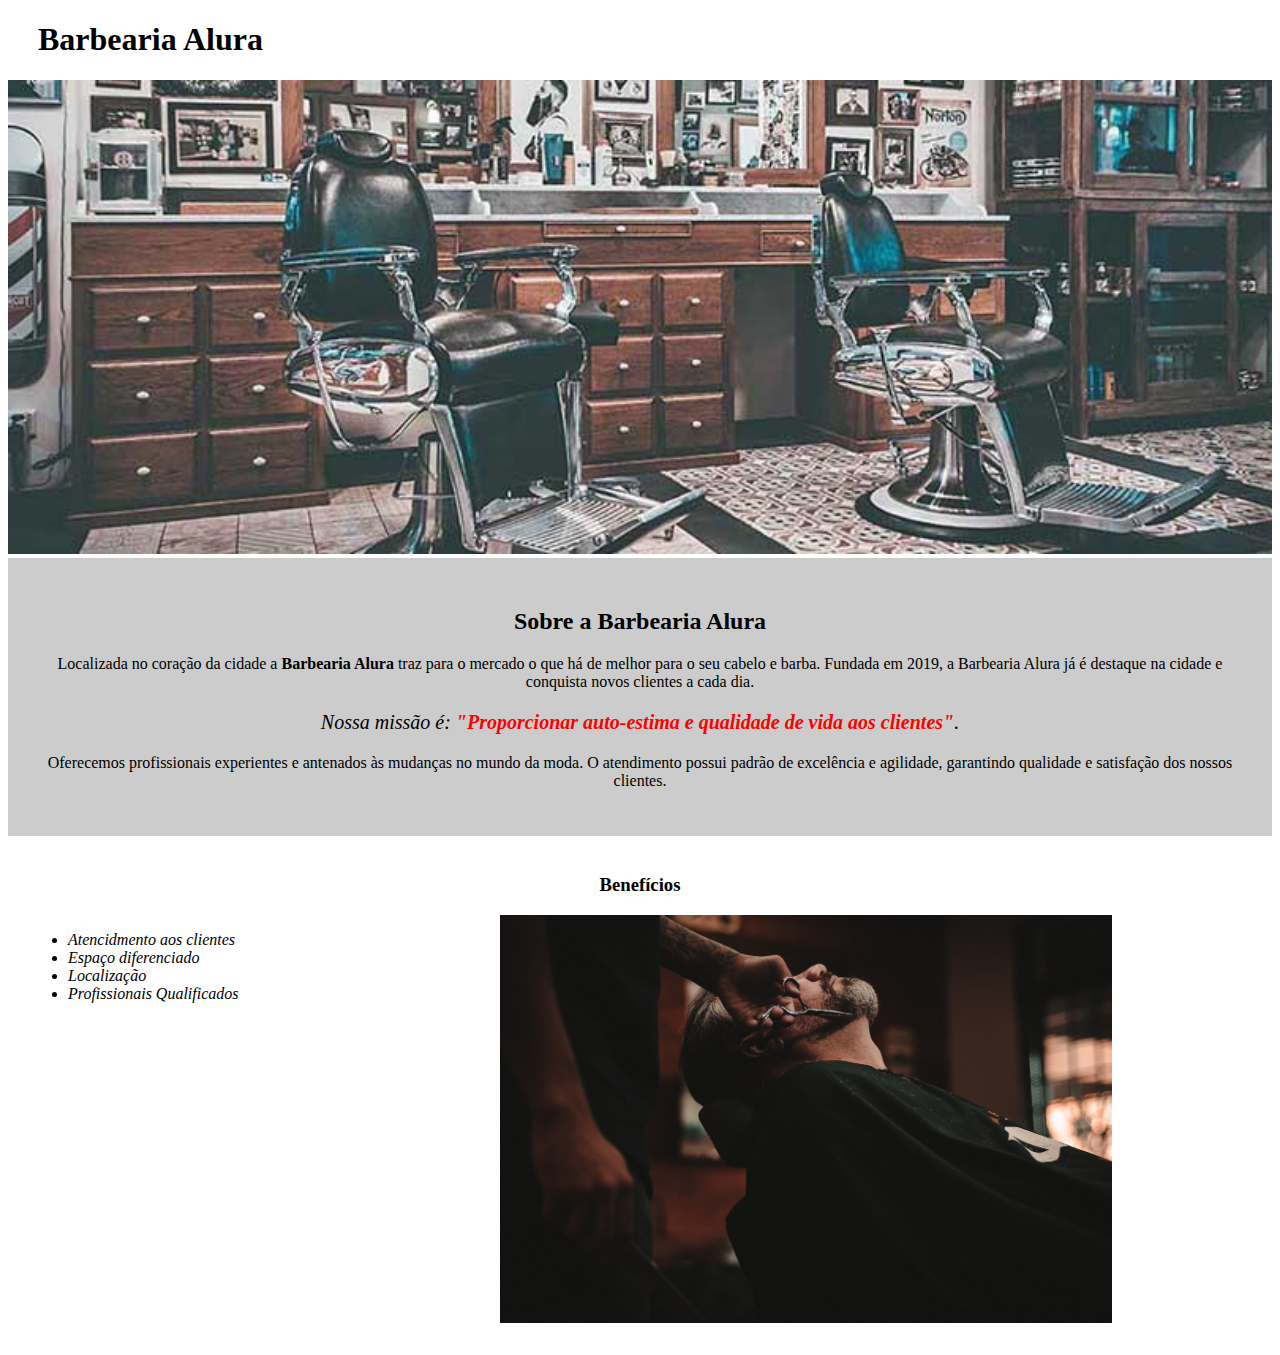
==== index.html @ d73198cd "first commit" ====
<!DOCTYPE html>
<html lang="pt-br">
   <head>

	  <meta charset="UTF-8">
      <title>Barbearia Alura</title>
      <link rel="stylesheet" href="style.css">   
      
   </head>
     <body>
     	<header>
     		<h1 class="titulo-principal">Barbearia Alura</h1>
     	</header>

     	<img id= "banner" src="banner.jpg">
       <div class="principal">
       <h2 class="titulo-centralizado">Sobre a Barbearia Alura</h2>

       <p style= "">Localizada no coração da cidade a <strong>Barbearia Alura</strong> traz para o mercado o que há de melhor para o seu cabelo e barba. Fundada em 2019, a Barbearia Alura já  é destaque na cidade e conquista novos clientes a cada dia.</p>

       <p id="missao"><em>Nossa missão é: <strong>"Proporcionar auto-estima e qualidade de vida aos clientes"</strong>.</em></p>

       <p style= "">Oferecemos profissionais experientes e antenados às mudanças no mundo da moda. O atendimento possui padrão de excelência e agilidade, garantindo qualidade e satisfação dos nossos clientes.</p>
       </div>

       <div class="beneficios">
       <h3 class="titulo-centralizado">Benefícios</h3>

       <ul>
          <li class="itens">Atencidmento aos clientes</li>
          <li class="itens">Espaço diferenciado</li>
          <li class="itens">Localização</li>
          <li class="itens">Profissionais Qualificados</li>
       </ul>

       <img src="beneficios.jpg" class=" imagembeneficios">
       </div>
    </body>
</html>
---- style.css ----
body{
   	  
     }

    #banner {
            width: 100%;
    }

    .principal {
             background: #cccccc;
             padding: 30px;

    }

    .titulo-principal {
    	padding-left: 30px;
    }

     .titulo-centralizado {
         text-align: center
     }

  p
    {
      text-align: center;
   }

#missao {
	   font-size:20px
}

  em strong {
	 color: #FF0000;
  }

.itens {
     font-style: italic;
}

.beneficios { 
	background: #FFFFFF;
    padding: 20px;
	 }


ul {
	display: inline-block;
	vertical-align: top;
	width: 20%;
	margin-right: 15%;
}


.imagembeneficios {
	width: 50%;
}
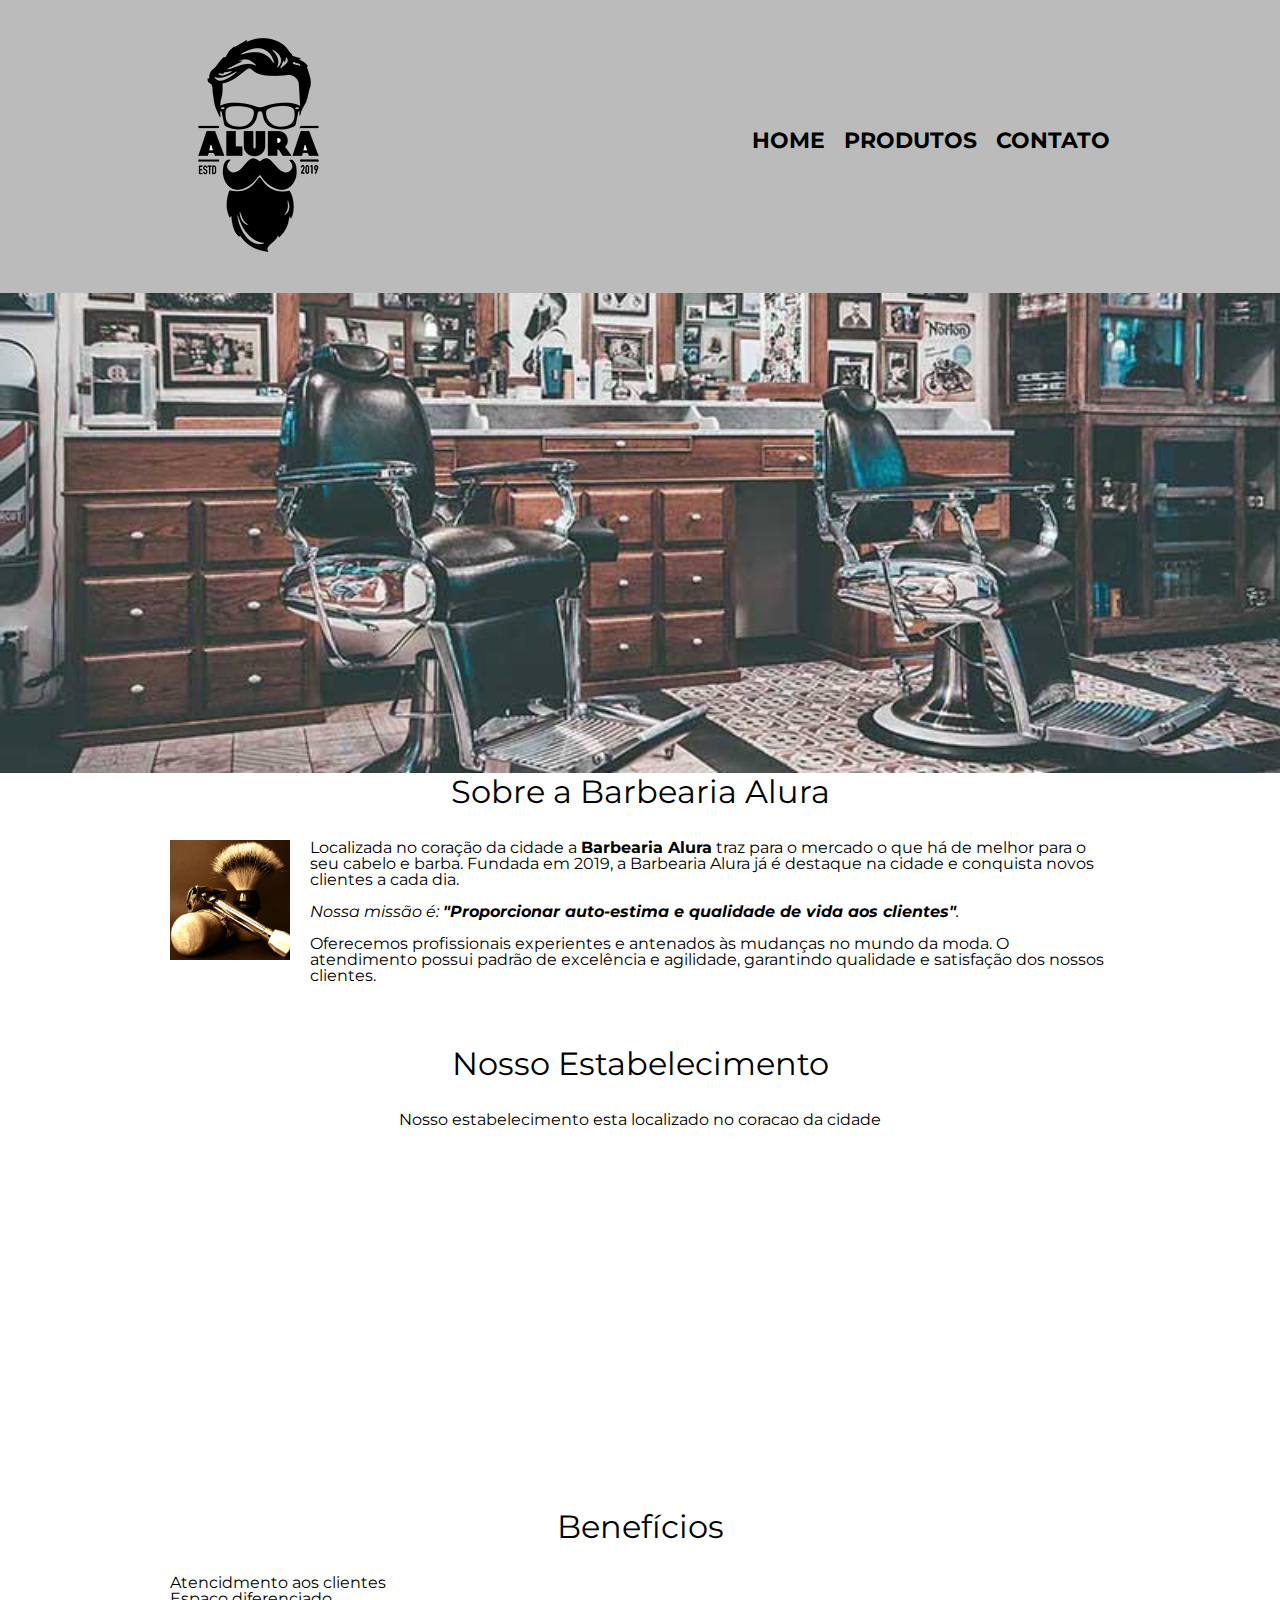
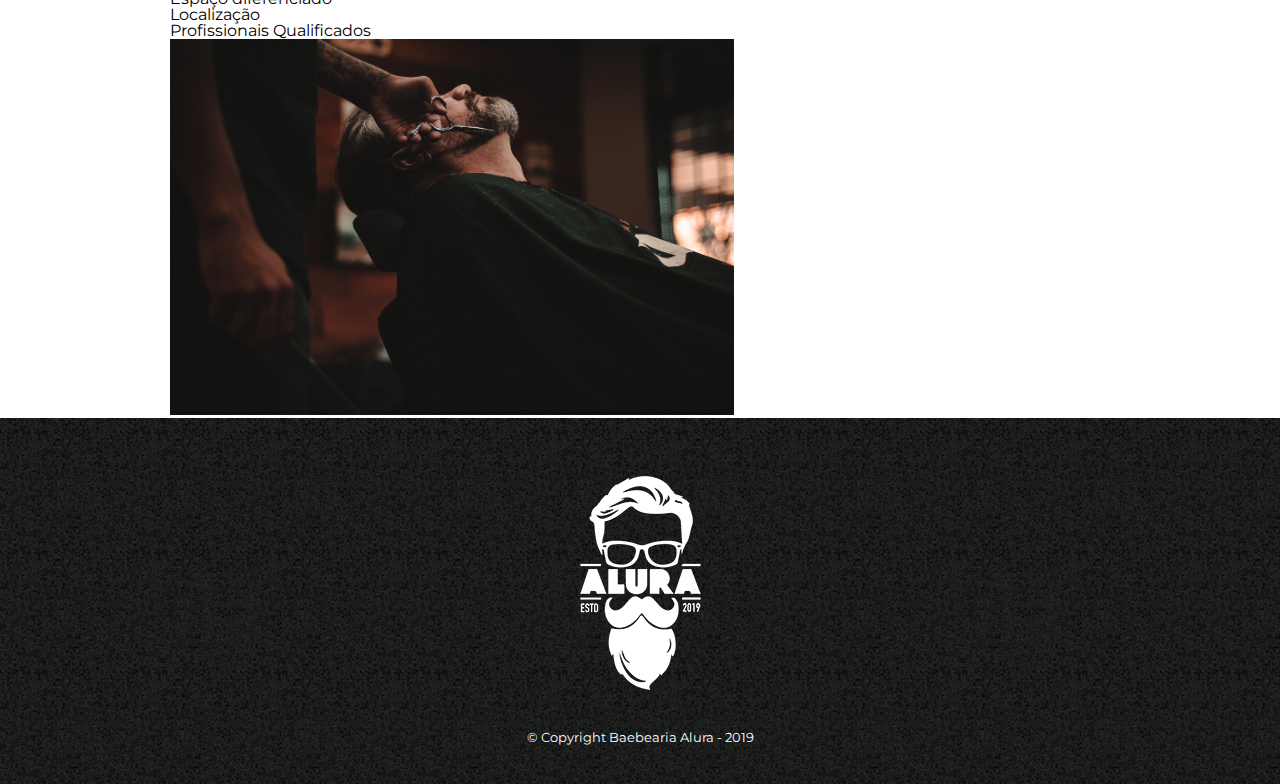
==== commit 994f6cb5: "”melhorias”" ====
--- a/index.html
+++ b/index.html
@@ -2,38 +2,64 @@
 <html lang="pt-br">
    <head>
 
-	  <meta charset="UTF-8">
+      <meta charset="UTF-8">
       <title>Barbearia Alura</title>
-      <link rel="stylesheet" href="style.css">   
       
+      <link rel="stylesheet" type="text/css" href="reset.css">
+      <link rel="stylesheet" type="text/css" href="style.css">
+      <link href="https://fonts.googleapis.com/css?family=Montserrat&display=swap" rel="stylesheet">
    </head>
      <body>
-     	<header>
-     		<h1 class="titulo-principal">Barbearia Alura</h1>
-     	</header>
+      <header>
+			<div class="caixa">
+				<h1> <img src="imagens/logo.png"></h1>
 
-     	<img id= "banner" src="banner.jpg">
-       <div class="principal">
-       <h2 class="titulo-centralizado">Sobre a Barbearia Alura</h2>
+				<nav>
+					<ul>
+						<li><a href="index.html">Home</a></li>
+						<li><a href="produtos.html">Produtos</a></li>
+						<li><a href="contato.html">Contato</a></li>
+					</ul>
+				</nav>
+			</div>
+		</header>
+         <img class= "banner" src="banner.jpg">
+         <main>
+         <section class="principal">
+            <h2 class="titulo-principal">Sobre a Barbearia Alura</h2>
 
-       <p style= "">Localizada no coração da cidade a <strong>Barbearia Alura</strong> traz para o mercado o que há de melhor para o seu cabelo e barba. Fundada em 2019, a Barbearia Alura já  é destaque na cidade e conquista novos clientes a cada dia.</p>
+            <img class="utencilios" src="utensilios.jpg" alt="utencilios de um barbeiro">
 
-       <p id="missao"><em>Nossa missão é: <strong>"Proporcionar auto-estima e qualidade de vida aos clientes"</strong>.</em></p>
+            <p style= "">Localizada no coração da cidade a <strong>Barbearia Alura</strong> traz para o mercado o que há de melhor para o seu cabelo e barba. Fundada em 2019, a Barbearia Alura já  é destaque na cidade e conquista novos clientes a cada dia.</p>
 
-       <p style= "">Oferecemos profissionais experientes e antenados às mudanças no mundo da moda. O atendimento possui padrão de excelência e agilidade, garantindo qualidade e satisfação dos nossos clientes.</p>
-       </div>
+            <p id="missao"><em>Nossa missão é: <strong>"Proporcionar auto-estima e qualidade de vida aos clientes"</strong>.</em></p>
 
-       <div class="beneficios">
-       <h3 class="titulo-centralizado">Benefícios</h3>
+            <p style= "">Oferecemos profissionais experientes e antenados às mudanças no mundo da moda. O atendimento possui padrão de excelência e agilidade, garantindo qualidade e satisfação dos nossos clientes.</p>
+         </section>
 
-       <ul>
-          <li class="itens">Atencidmento aos clientes</li>
-          <li class="itens">Espaço diferenciado</li>
-          <li class="itens">Localização</li>
-          <li class="itens">Profissionais Qualificados</li>
-       </ul>
+         <section class="mapa">
+            <h3 class="titulo-principal">Nosso Estabelecimento</h3>
+            <p>Nosso estabelecimento esta localizado no coracao da cidade</p>
+            <iframe src="https://www.google.com/maps/embed?pb=!1m18!1m12!1m3!1d3656.449977466502!2d-46.634520584870586!3d-23.588189868469016!2m3!1f0!2f0!3f0!3m2!1i1024!2i768!4f13.1!3m3!1m2!1s0x94ce5a2b2ed7f3a1%3A0xab35da2f5ca62674!2sCaelum%20-%20Escola%20de%20Tecnologia!5e0!3m2!1spt-BR!2sbr!4v1652392443209!5m2!1spt-BR!2sbr" width="100%" height="300" style="border:0;" allowfullscreen="" loading="lazy" referrerpolicy="no-referrer-when-downgrade"></iframe>
 
-       <img src="beneficios.jpg" class=" imagembeneficios">
-       </div>
+         </section>
+         <section class="beneficios">
+            <h3 class="titulo-principal">Benefícios</h3>
+            </section>
+
+            <ul>
+               <li class="itens">Atencidmento aos clientes</li>
+               <li class="itens">Espaço diferenciado</li>
+               <li class="itens">Localização</li>
+               <li class="itens">Profissionais Qualificados</li>
+            </ul>
+
+            <img src="beneficios.jpg" class="imagembeneficios">
+         </section>
+         </main>
+         <footer>
+            <img src="imagens/logo-branco.png">
+            <p class="copy">&copy; Copyright Baebearia Alura - 2019</p>
+         </footer>
     </body>
 </html>--- a/style.css
+++ b/style.css
@@ -1,56 +1,164 @@
-  body{
-   	  
-     }
-
-    #banner {
-            width: 100%;
-    }
-
-    .principal {
-             background: #cccccc;
-             padding: 30px;
-
-    }
-
-    .titulo-principal {
-    	padding-left: 30px;
-    }
-
-     .titulo-centralizado {
-         text-align: center
-     }
-
-  p
-    {
-      text-align: center;
-   }
-
-#missao {
-	   font-size:20px
+body {
+    font-family: 'Montserrat', sans-serif;
 }
-
-  em strong {
-	 color: #FF0000;
-  }
-
-.itens {
-     font-style: italic;
+header {
+    background: #BBBBBB ;
+    padding: 20px 0;
 }
-
-.beneficios { 
-	background: #FFFFFF;
-    padding: 20px;
-	 }
-
-
-ul {
-	display: inline-block;
-	vertical-align: top;
-	width: 20%;
-	margin-right: 15%;
+.caixa {
+    position: relative;
+    width: 940px;
+    margin: 0 auto;
 }
-
-
+nav {
+    position: absolute;
+    top: 110px;
+    right: 0;
+}
+nav li {
+    display: inline;
+    margin: 0 0 0 15px;
+}
+nav a {
+    text-transform: uppercase;
+    color: #000000;
+    font-weight: bold;
+    font-size: 22px;
+    text-decoration: none;
+}
+nav a:hover {
+    color: white;
+}
+.produtos {
+    width: 940px;
+    margin: 0 auto;
+    padding: 50px 0;
+}
+.produtos li {
+display: inline-block;
+text-align: center;
+width: 30%;
+vertical-align: top;
+margin: 0 1.5%;
+padding: 30px 20px;
+box-sizing: border-box;
+border: 2px solid #000000;
+border-radius: 10px;
+cursor: pointer;
+}
+.produtos li:hover {
+    border-color: white;
+}
+.produtos li:active {
+    border-color: red;
+}
+.produtos li:hover h2 {
+    font-size: 34px;
+}
+.produtos h2 {
+    font-size: 30px;
+   font-weight: bold;
+}
+.descricao  {
+    font-size: 18px;
+}
+.produto-preco {
+    font-size: 22px;
+    font-weight: bold;
+    margin-top: 10px;
+}
+footer {
+    text-align: center;
+    background: url("imagens/bg.jpg");
+    padding: 40px 0 ;
+}
+.copy {
+    color: white;
+    font-size: 13px;
+    margin-top: 20px;
+}
+main {
+    width: 940px;
+    margin: 0 auto;
+}
+form {
+    margin: 40px 0;
+    
+}
+form label, form legend {
+    display: block;
+    font-size: 20px;
+    margin: 0 0 10px;
+}
+.input-padrao {
+    display: block;
+    margin: 0 0 20px;
+    padding: 10px 25px;
+    width: 50%;
+}
+.checkbox {
+    margin: 20px 0;
+}
+.enviar {
+    width: 40%;
+    padding: 15px 0;
+    background: orange;
+    color: white;
+    font-weight: bold;
+    font-size: 18px;
+    border: none;
+    border-radius: 5px;
+    cursor: pointer;
+    transition: 1s all;
+}
+.enviar:hover {
+    background: white;
+    color: orange;
+    transform: scale(1.2);
+}
+table {
+    margin: 20px 0 40px ;
+}
+thead {
+    background: black;
+    color: white;
+    font-weight: bold;
+}
+td,th {
+    border: solid #000000;
+    padding: 8px 15px;
+}
+/* css pagina inicial*/
+.banner {
+    width:100%;
+}
+.titulo-principal {
+    text-align: center;
+    font-size: 2em;
+    margin: 0 0 1em;
+    clear: left;
+}
+.principal p {
+    margin: 0 0 1em;
+}
+.principal strong {
+    font-weight: bold;
+}
+.principal em {
+    font-style: italic;
+}
+.utencilios {
+    width: 120px;
+    float: left;
+    margin: 0 20px 20px 0;
+}
 .imagembeneficios {
-	width: 50%;
+    width: 60%;
+}
+.mapa {
+    padding: 3em 0;
+}
+.mapa p {
+    margin: 0 0 2em;
+    text-align: center;
 }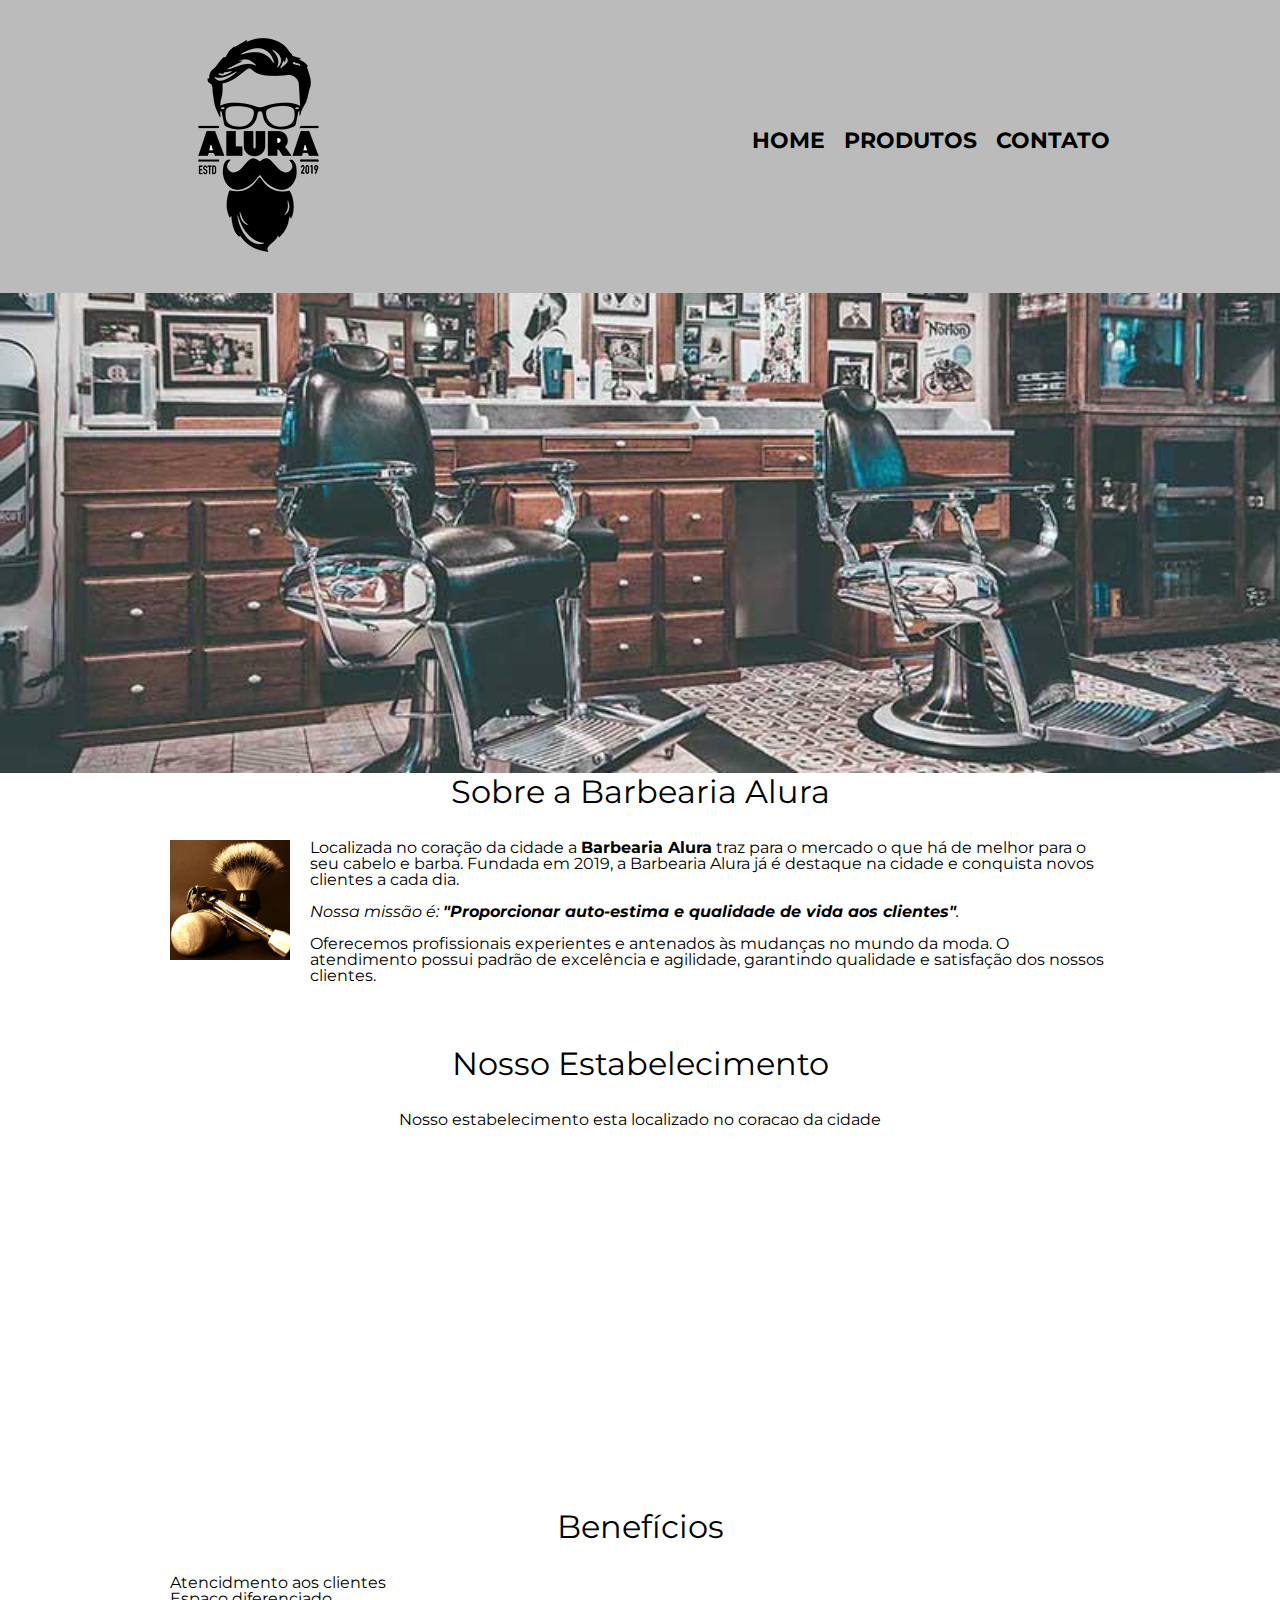
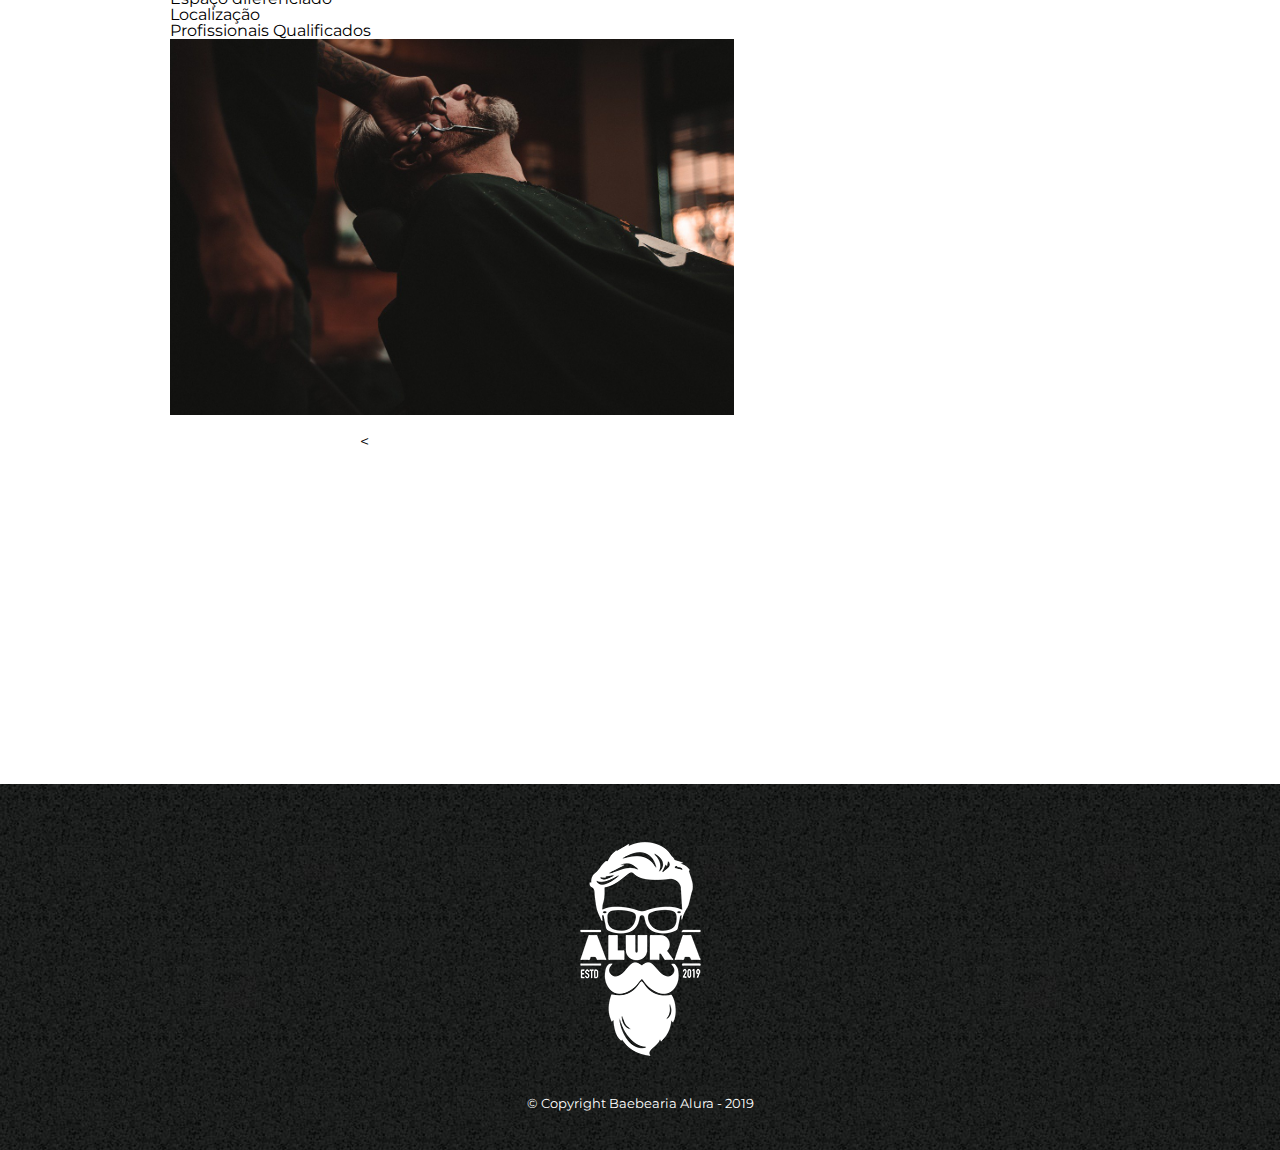
==== commit 695ac6a3: "”addvideo”" ====
--- a/index.html
+++ b/index.html
@@ -55,6 +55,9 @@
             </ul>
 
             <img src="beneficios.jpg" class="imagembeneficios">
+               <div class="video">
+                  <<iframe width="560" height="315" src="https://www.youtube.com/embed/wcVVXUV0YUY" title="YouTube video player" frameborder="0" allow="accelerometer; autoplay; clipboard-write; encrypted-media; gyroscope; picture-in-picture" allowfullscreen></iframe>
+               </div>
          </section>
          </main>
          <footer>
--- a/style.css
+++ b/style.css
@@ -161,4 +161,8 @@
 .mapa p {
     margin: 0 0 2em;
     text-align: center;
+}
+.video {
+    width: 560px;
+    margin: 1em auto;
 }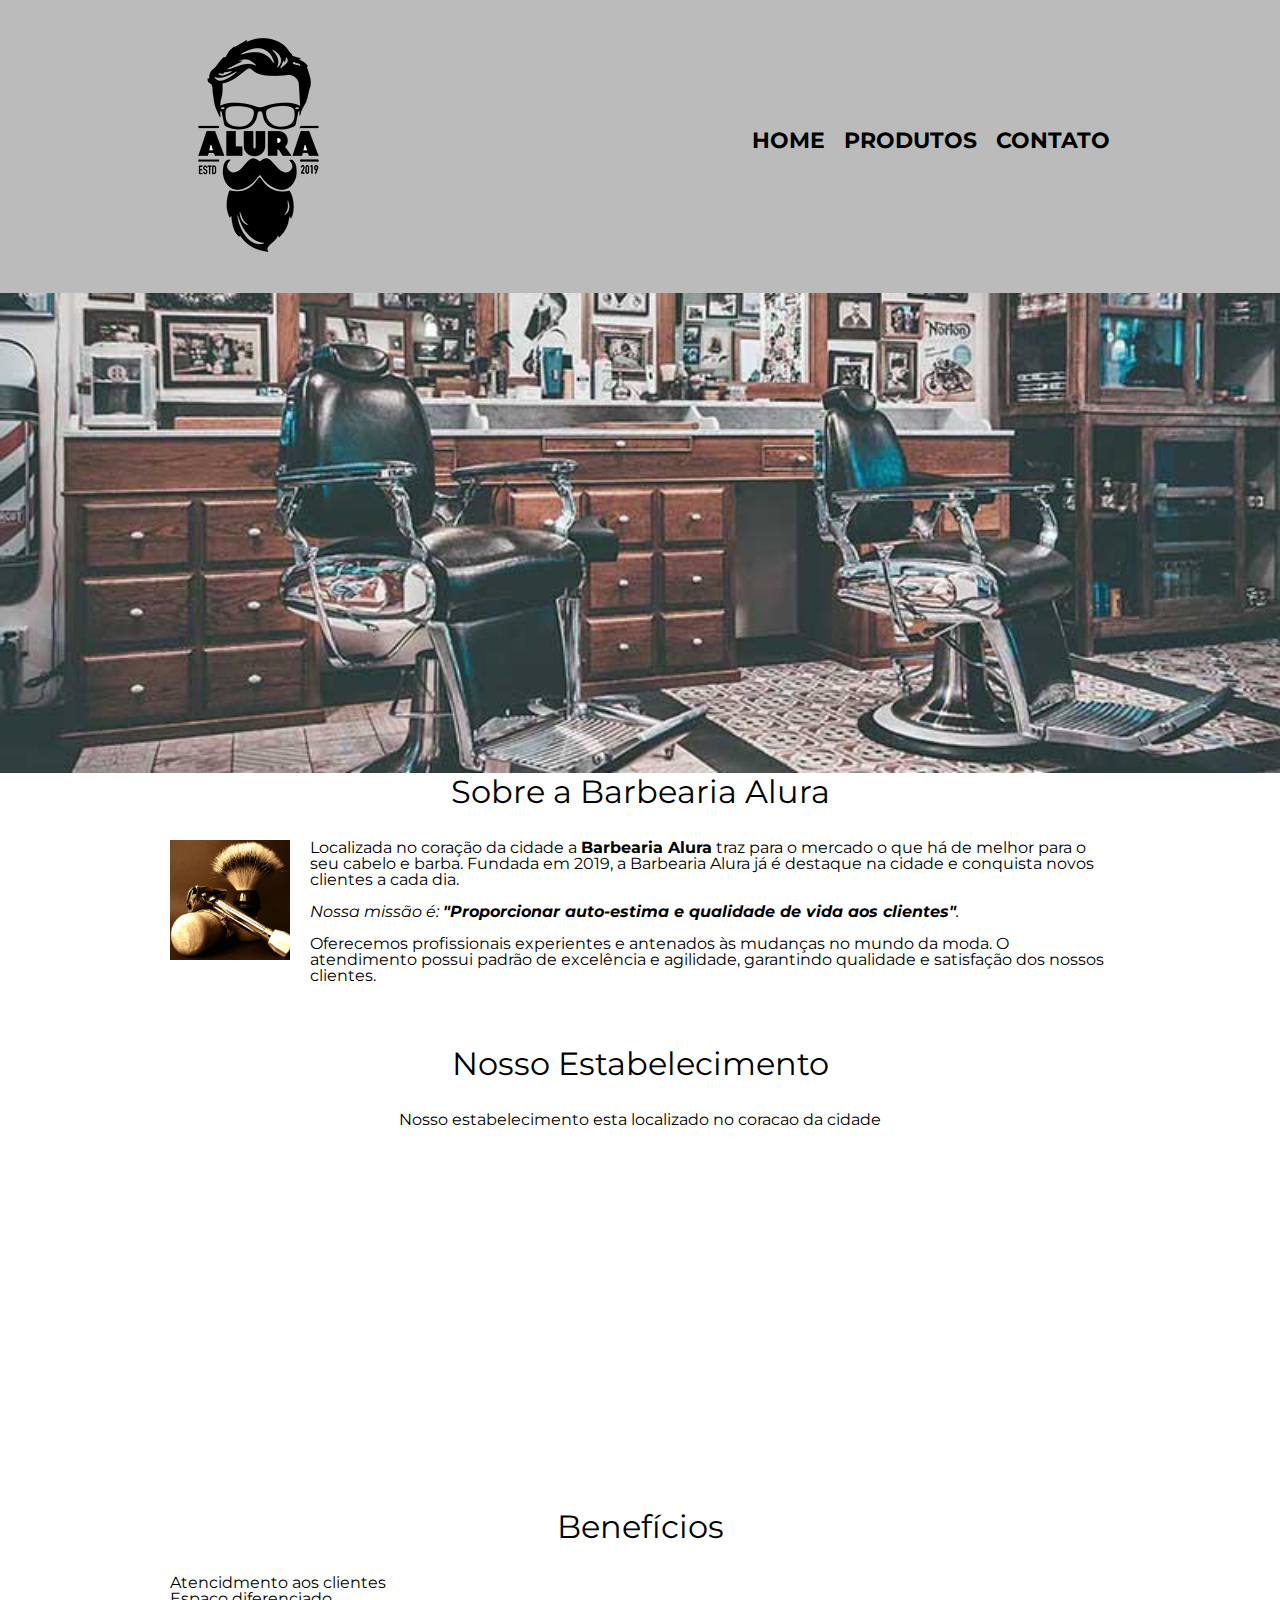
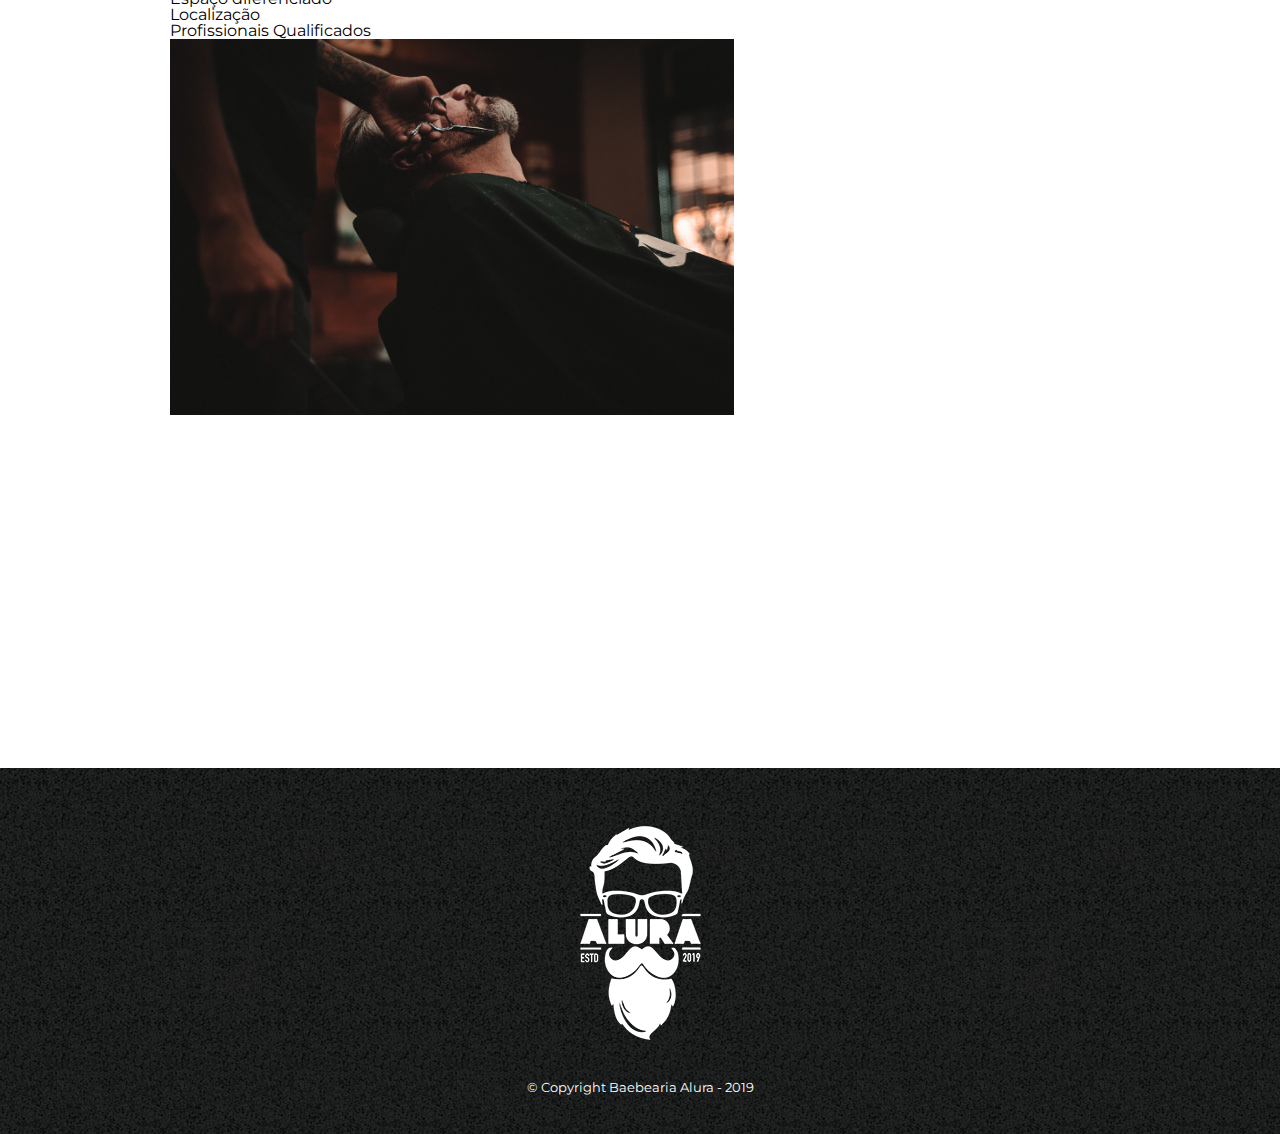
==== commit 75ed128a: "”addvideo”" ====
--- a/index.html
+++ b/index.html
@@ -56,7 +56,7 @@
 
             <img src="beneficios.jpg" class="imagembeneficios">
                <div class="video">
-                  <<iframe width="560" height="315" src="https://www.youtube.com/embed/wcVVXUV0YUY" title="YouTube video player" frameborder="0" allow="accelerometer; autoplay; clipboard-write; encrypted-media; gyroscope; picture-in-picture" allowfullscreen></iframe>
+                  <iframe width="560" height="315" src="https://www.youtube.com/embed/wcVVXUV0YUY" title="YouTube video player" frameborder="0" allow="accelerometer; autoplay; clipboard-write; encrypted-media; gyroscope; picture-in-picture" allowfullscreen></iframe>
                </div>
          </section>
          </main>
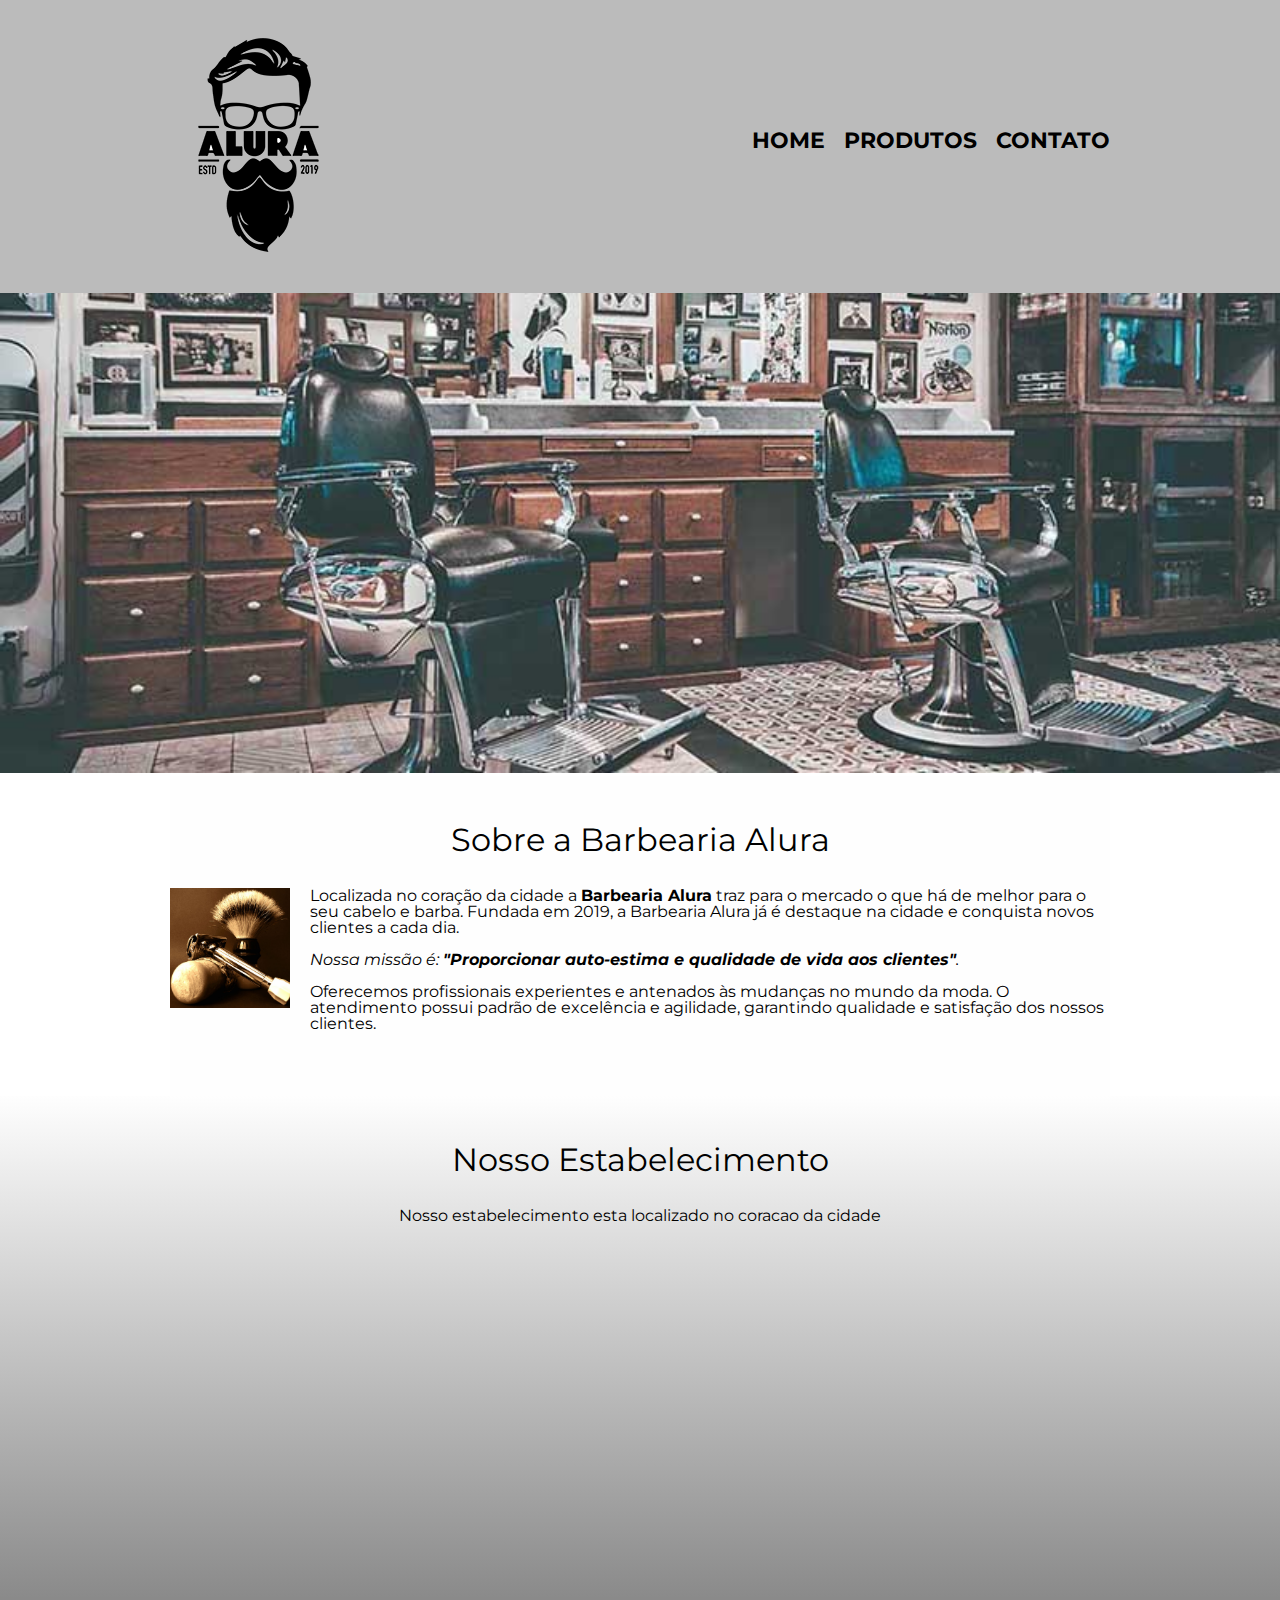
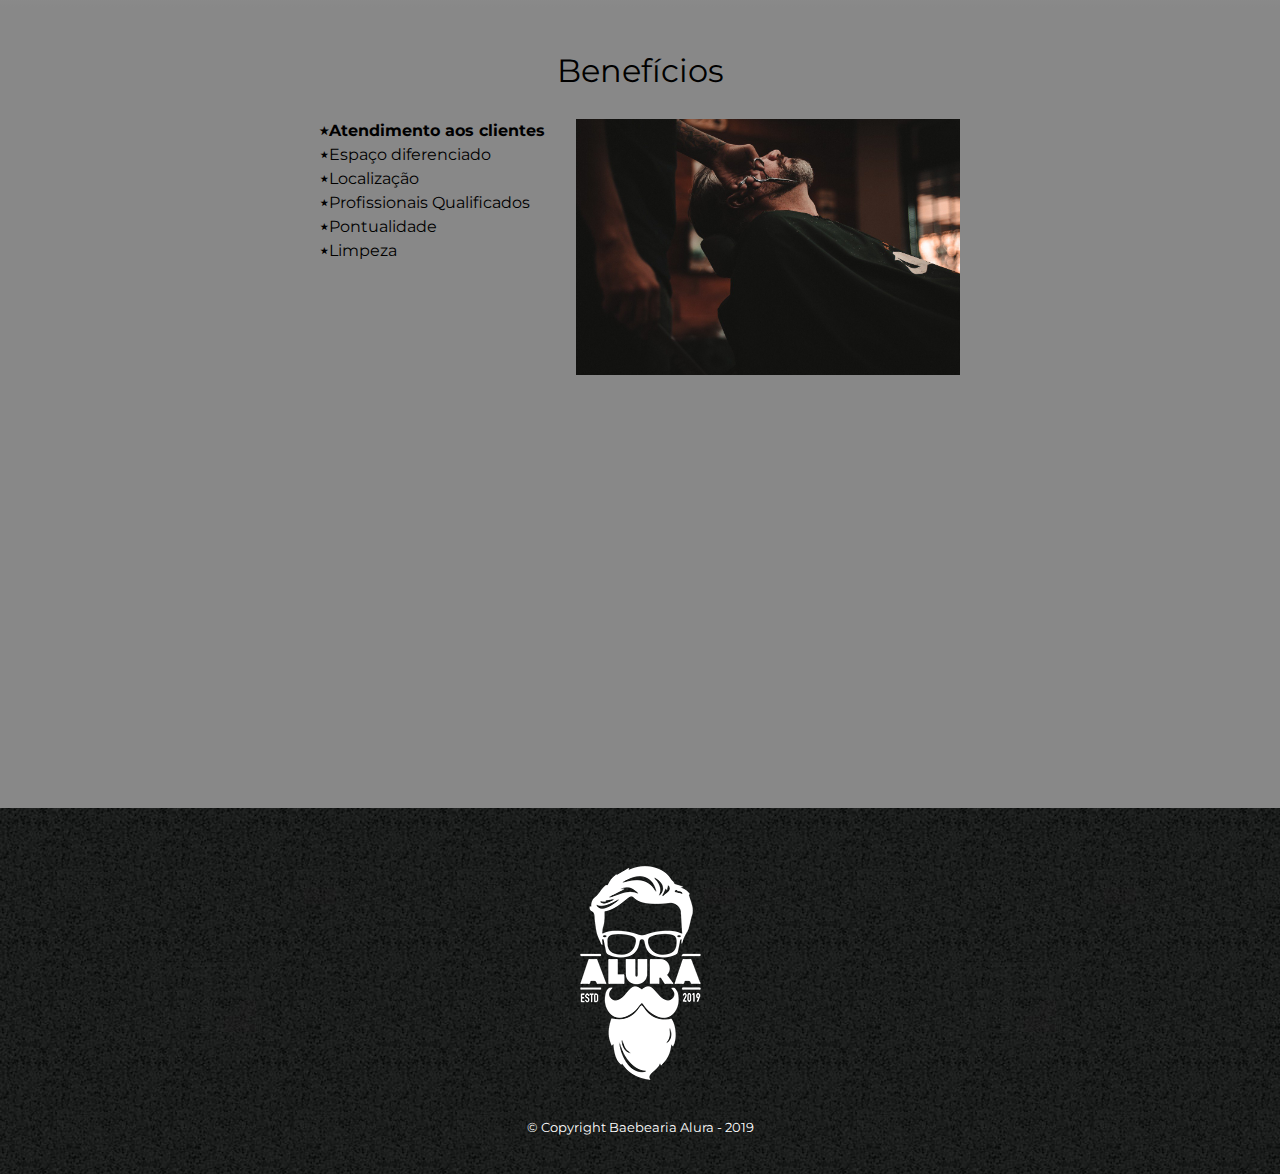
==== commit 81510830: "”melhorias”" ====
--- a/index.html
+++ b/index.html
@@ -30,31 +30,33 @@
 
             <img class="utencilios" src="utensilios.jpg" alt="utencilios de um barbeiro">
 
-            <p style= "">Localizada no coração da cidade a <strong>Barbearia Alura</strong> traz para o mercado o que há de melhor para o seu cabelo e barba. Fundada em 2019, a Barbearia Alura já  é destaque na cidade e conquista novos clientes a cada dia.</p>
+            <p>Localizada no coração da cidade a <strong>Barbearia Alura</strong> traz para o mercado o que há de melhor para o seu cabelo e barba. Fundada em 2019, a Barbearia Alura já  é destaque na cidade e conquista novos clientes a cada dia.</p>
 
             <p id="missao"><em>Nossa missão é: <strong>"Proporcionar auto-estima e qualidade de vida aos clientes"</strong>.</em></p>
 
-            <p style= "">Oferecemos profissionais experientes e antenados às mudanças no mundo da moda. O atendimento possui padrão de excelência e agilidade, garantindo qualidade e satisfação dos nossos clientes.</p>
+            <p>Oferecemos profissionais experientes e antenados às mudanças no mundo da moda. O atendimento possui padrão de excelência e agilidade, garantindo qualidade e satisfação dos nossos clientes.</p>
          </section>
 
          <section class="mapa">
             <h3 class="titulo-principal">Nosso Estabelecimento</h3>
             <p>Nosso estabelecimento esta localizado no coracao da cidade</p>
-            <iframe src="https://www.google.com/maps/embed?pb=!1m18!1m12!1m3!1d3656.449977466502!2d-46.634520584870586!3d-23.588189868469016!2m3!1f0!2f0!3f0!3m2!1i1024!2i768!4f13.1!3m3!1m2!1s0x94ce5a2b2ed7f3a1%3A0xab35da2f5ca62674!2sCaelum%20-%20Escola%20de%20Tecnologia!5e0!3m2!1spt-BR!2sbr!4v1652392443209!5m2!1spt-BR!2sbr" width="100%" height="300" style="border:0;" allowfullscreen="" loading="lazy" referrerpolicy="no-referrer-when-downgrade"></iframe>
-
+            <div class="mapa-conteudo">
+            <iframe src="https://www.google.com/maps/embed?pb=!1m18!1m12!1m3!1d3656.5965922450764!2d-46.58422678487061!3d-23.582927768274462!2m3!1f0!2f0!3f0!3m2!1i1024!2i768!4f13.1!3m3!1m2!1s0x94ce5c123acbea03%3A0xfd33651a1667d5a1!2sRua%20Ettore%20Ximenes%2C%20300%20-%20Vila%20Prudente%2C%20S%C3%A3o%20Paulo%20-%20SP%2C%2003132-010!5e0!3m2!1spt-BR!2sbr!4v1652819110315!5m2!1spt-BR!2sbr" width="100%" height="300" frameborder="0" style="border:0;" allowfullscreen="" loading="lazy" referrerpolicy="no-referrer-when-downgrade"></iframe>
+         </div>
          </section>
          <section class="beneficios">
             <h3 class="titulo-principal">Benefícios</h3>
-            </section>
-
-            <ul>
-               <li class="itens">Atencidmento aos clientes</li>
-               <li class="itens">Espaço diferenciado</li>
-               <li class="itens">Localização</li>
-               <li class="itens">Profissionais Qualificados</li>
-            </ul>
-
-            <img src="beneficios.jpg" class="imagembeneficios">
+            
+            <div class="conteudo-beneficio">
+               <ul class="lista-beneficios">
+                  <li class="itens">Atendimento aos clientes</li>
+                  <li class="itens">Espaço diferenciado</li>
+                  <li class="itens">Localização</li>
+                  <li class="itens">Profissionais Qualificados</li>
+                  <li class="itens">Pontualidade</li>
+                  <li class="itens">Limpeza</li>
+               </ul><img src="beneficios.jpg" class="imagem-beneficios">
+            </div>
                <div class="video">
                   <iframe width="560" height="315" src="https://www.youtube.com/embed/wcVVXUV0YUY" title="YouTube video player" frameborder="0" allow="accelerometer; autoplay; clipboard-write; encrypted-media; gyroscope; picture-in-picture" allowfullscreen></iframe>
                </div>
--- a/style.css
+++ b/style.css
@@ -77,10 +77,6 @@
     font-size: 13px;
     margin-top: 20px;
 }
-main {
-    width: 940px;
-    margin: 0 auto;
-}
 form {
     margin: 40px 0;
     
@@ -138,6 +134,12 @@
     margin: 0 0 1em;
     clear: left;
 }
+.principal {
+    padding: 3em 0;
+    background: #FEFEFE;
+    width: 940px;
+    margin: 0 auto;
+}
 .principal p {
     margin: 0 0 1em;
 }
@@ -152,17 +154,45 @@
     float: left;
     margin: 0 20px 20px 0;
 }
-.imagembeneficios {
-    width: 60%;
-}
 .mapa {
     padding: 3em 0;
+    background: linear-gradient(#FEFEFE, #888888);
+}
+.mapa-conteudo {
+    width: 940px;
+    margin: 0 auto;
 }
 .mapa p {
     margin: 0 0 2em;
     text-align: center;
 }
+.beneficios {
+    padding: 3em 0;
+    background: #888888;
+}
+.conteudo-beneficio {
+    width: 640px;
+    margin: 0 auto;
+}
+.lista-beneficios {
+    width: 40%;
+    display: inline-block;
+    vertical-align: top;
+}
+.itens {
+    line-height: 1.5;
+}
+.itens:first-child {
+    font-weight: bold;
+}
+.itens:before {
+    content: "⭑";
+}
+.imagem-beneficios {
+    width: 60%;
+}
+
 .video {
     width: 560px;
-    margin: 1em auto;
+    margin: 2em auto;
 }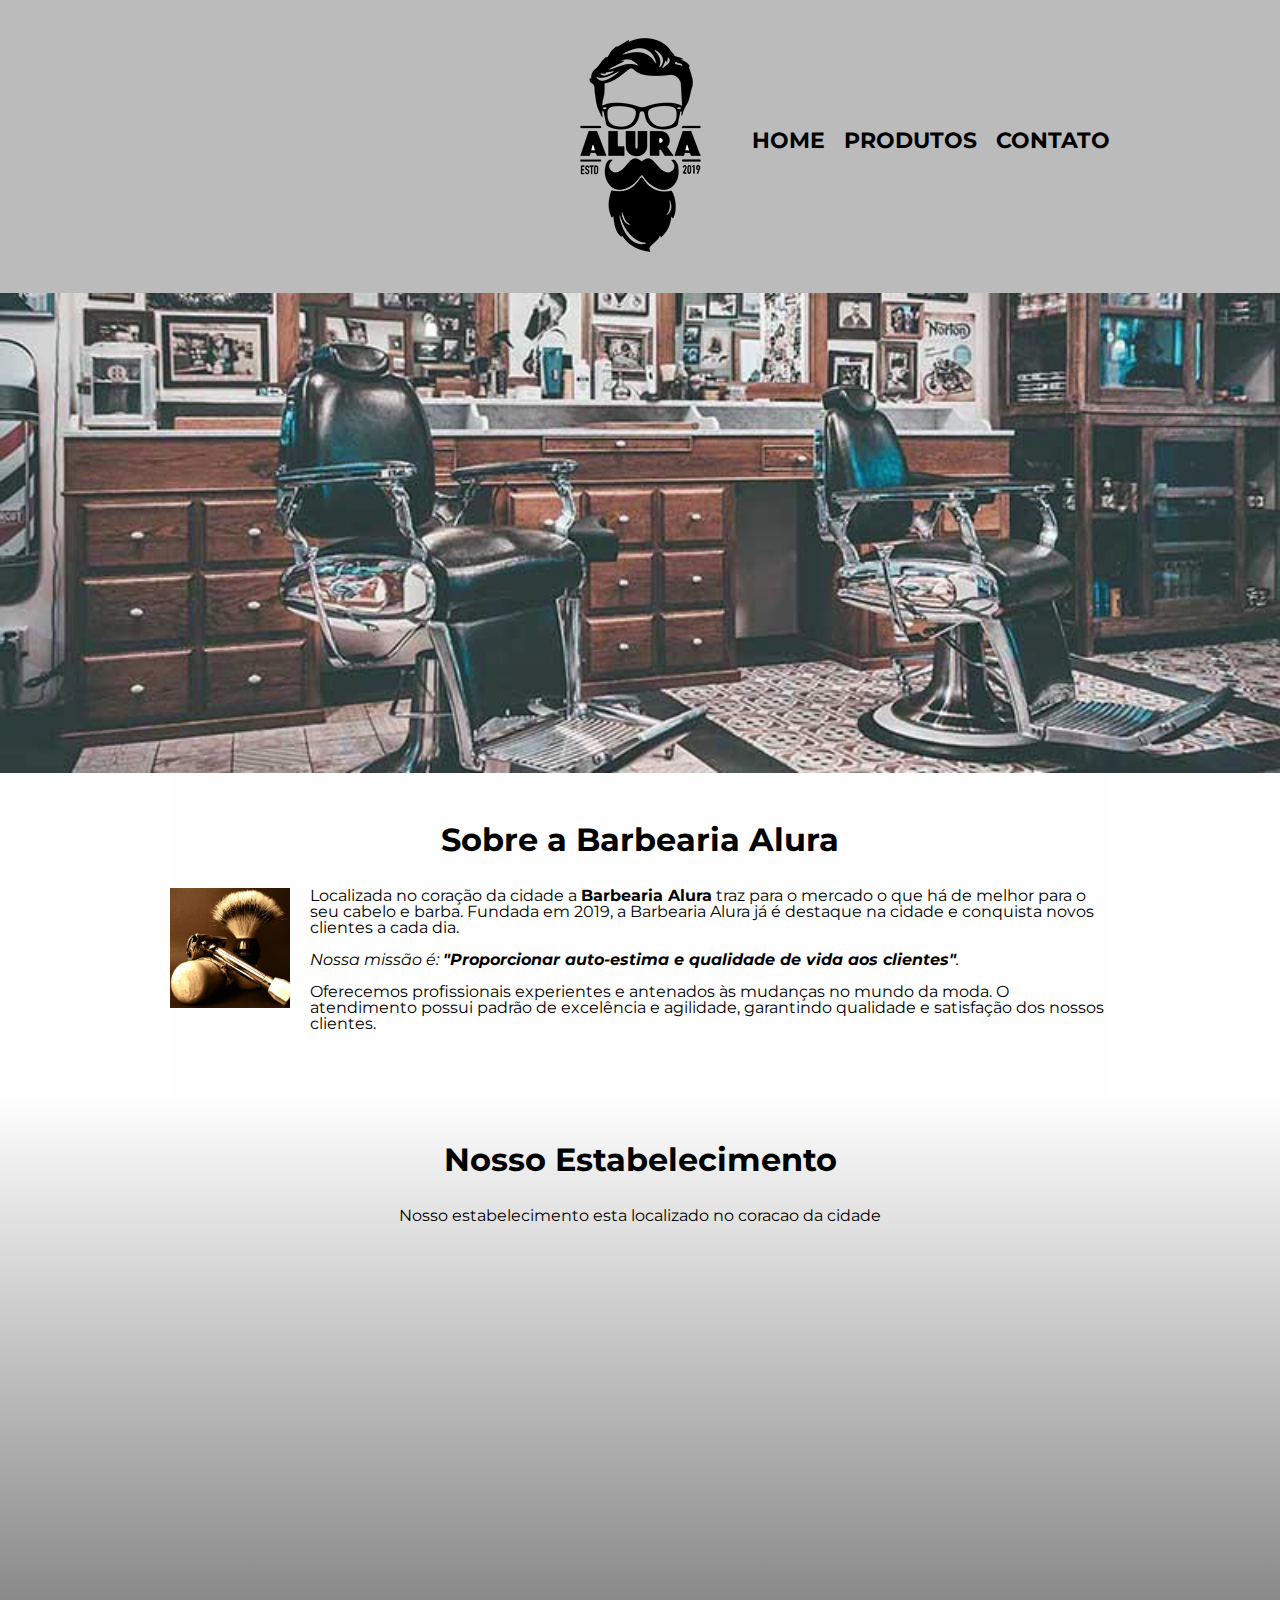
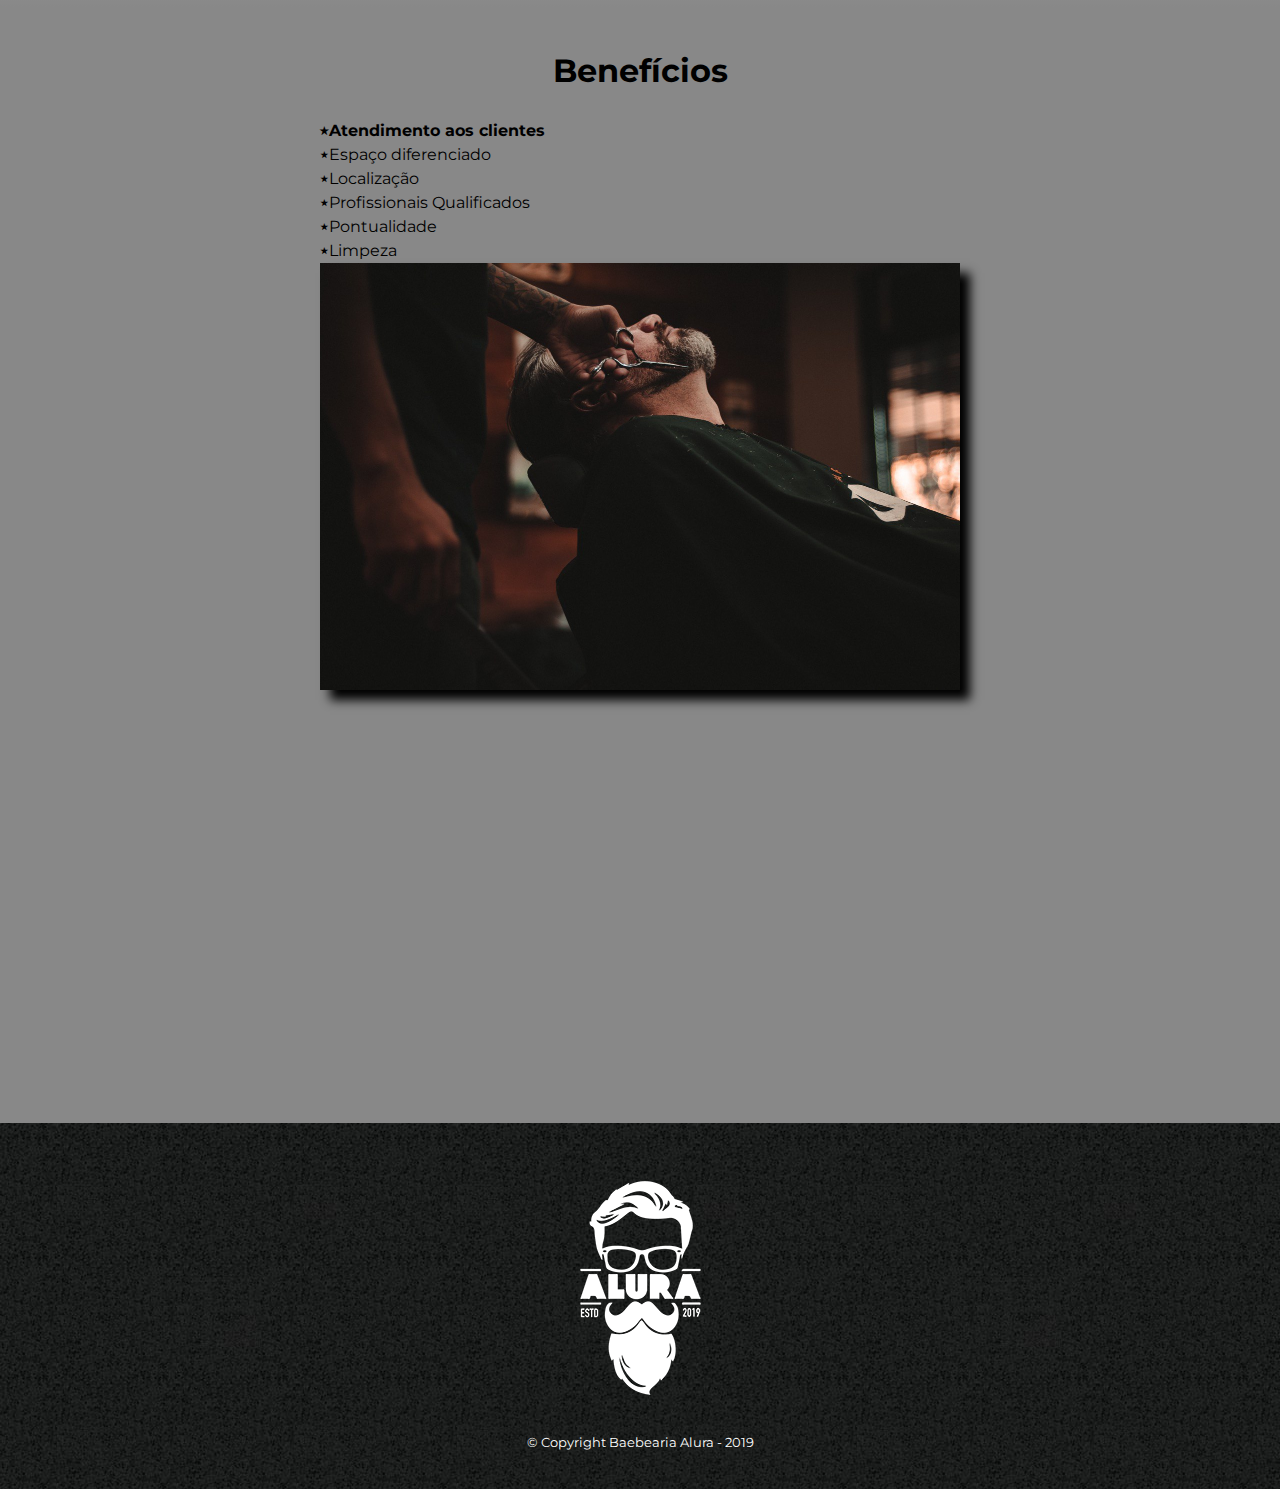
==== commit ea29f9b8: "”melhorias”" ====
--- a/index.html
+++ b/index.html
@@ -3,6 +3,7 @@
    <head>
 
       <meta charset="UTF-8">
+      <meta name="viewport" content="width=device-width">
       <title>Barbearia Alura</title>
       
       <link rel="stylesheet" type="text/css" href="reset.css">
@@ -58,7 +59,7 @@
                </ul><img src="beneficios.jpg" class="imagem-beneficios">
             </div>
                <div class="video">
-                  <iframe width="560" height="315" src="https://www.youtube.com/embed/wcVVXUV0YUY" title="YouTube video player" frameborder="0" allow="accelerometer; autoplay; clipboard-write; encrypted-media; gyroscope; picture-in-picture" allowfullscreen></iframe>
+                  <iframe width="100%" height="315" src="https://www.youtube.com/embed/wcVVXUV0YUY" title="YouTube video player" frameborder="0" allow="accelerometer; autoplay; clipboard-write; encrypted-media; gyroscope; picture-in-picture" allowfullscreen></iframe>
                </div>
          </section>
          </main>
--- a/style.css
+++ b/style.css
@@ -34,17 +34,20 @@
     margin: 0 auto;
     padding: 50px 0;
 }
+.product-image {
+    width: 100%;
+}
 .produtos li {
-display: inline-block;
-text-align: center;
-width: 30%;
-vertical-align: top;
-margin: 0 1.5%;
-padding: 30px 20px;
-box-sizing: border-box;
-border: 2px solid #000000;
-border-radius: 10px;
-cursor: pointer;
+    display: inline-block;
+    text-align: center;
+    width: 30%;
+    vertical-align: top;
+    margin: 0 1.5%;
+    padding: 30px 20px;
+    box-sizing: border-box;
+    border: 2px solid #000000;
+    border-radius: 10px;
+    cursor: pointer;
 }
 .produtos li:hover {
     border-color: white;
@@ -129,6 +132,7 @@
     width:100%;
 }
 .titulo-principal {
+    font-weight: bold;
     text-align: center;
     font-size: 2em;
     margin: 0 0 1em;
@@ -190,9 +194,46 @@
 }
 .imagem-beneficios {
     width: 60%;
+    opacity: 1;
+    transition: 400ms;
+    box-shadow: 10px 10px 10px #000000;
+}
+.imagem-beneficios:hover {
+    opacity: 0.3;
 }
 
 .video {
     width: 560px;
     margin: 2em auto;
-}+}
+
+@media screen and (max-width: 480px) {
+    .caixa, 
+    .principal, 
+    .beneficios, 
+    .mapa-conteudo, 
+    .video, 
+    .produtos,
+    .conteudo-beneficio {
+        width: auto;
+    }
+    .produtos {
+        padding: 10px;
+    }
+    .produtos li {
+        width: 100%;
+        margin: 0 0 10px 0;
+    }
+      
+}
+
+h1 {
+    text-align: center;
+}
+
+nave {
+    position: static;
+}
+ .lista-beneficios, .imagem-beneficios {
+     width: 100%;
+ }
